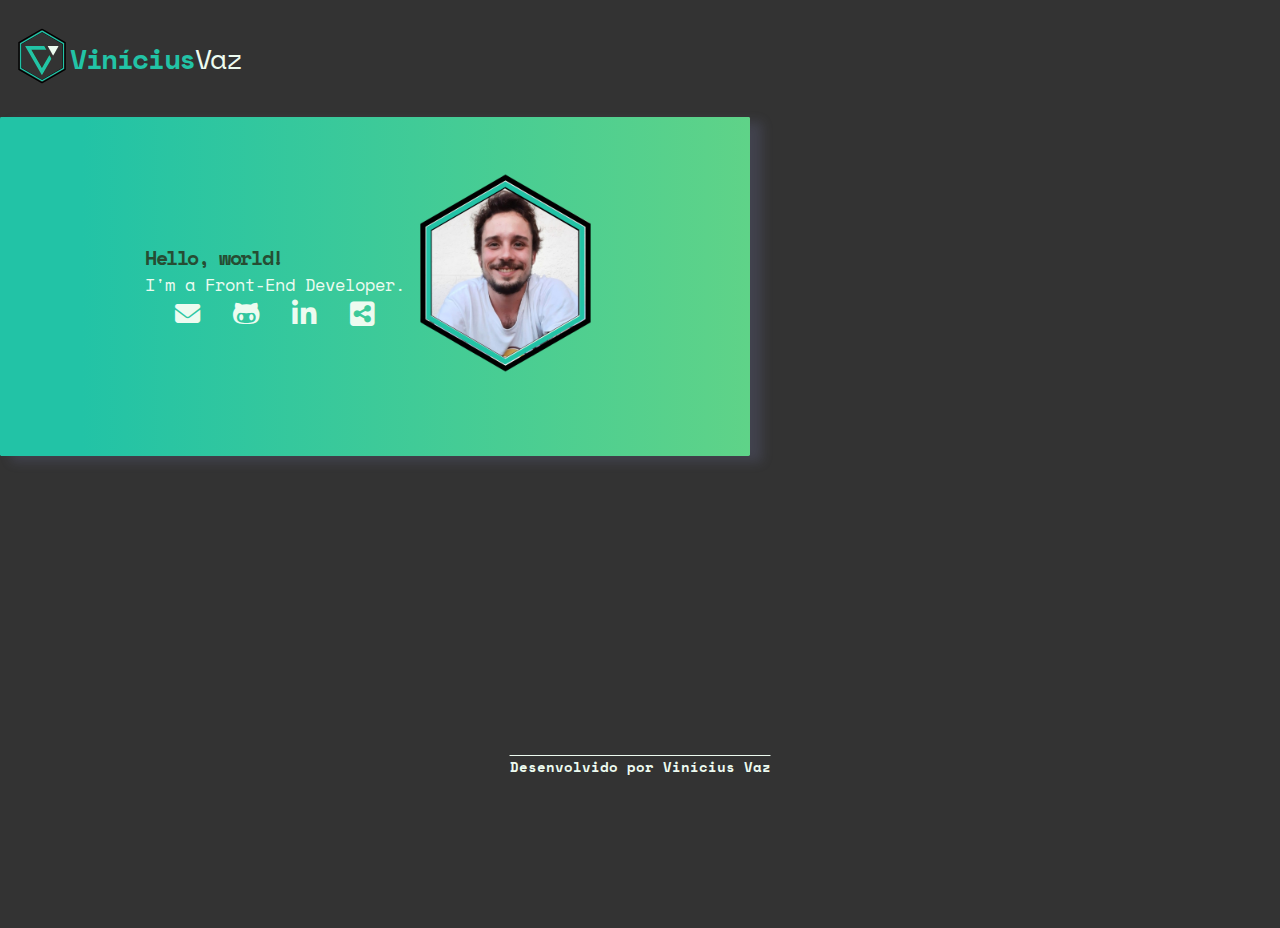
==== index.html @ f68db33d "greetings-card wrap" ====
<!DOCTYPE html>
<html lang="en">

<head>
   <meta charset="UTF-8" />
   <meta http-equiv="X-UA-Compatible" content="IE=edge" />
   <meta name="viewport" content="width=device-width, initial-scale=1.0" />
   <link href="https://cdn.jsdelivr.net/npm/bootstrap@5.3.0-alpha3/dist/css/bootstrap.min.css" rel="stylesheet"
      integrity="sha384-KK94CHFLLe+nY2dmCWGMq91rCGa5gtU4mk92HdvYe+M/SXH301p5ILy+dN9+nJOZ" crossorigin="anonymous" />
   <link rel="stylesheet" href="https://cdnjs.cloudflare.com/ajax/libs/font-awesome/6.2.1/css/all.min.css" />
   <link rel="stylesheet" href="./css/style.css" />
   <title>Vinícius Vaz</title>
</head>

<body>
   <header>
         <div id="logo">
            <div id="logo-img">
               <img src="./img/vv-logo.svg" alt="" />
            </div>

            <div id="logo-title">
               <span class="first-name">Vinícius</span><span class="second-name">Vaz</span>
            </div>
         </div>
   </header>

   <main>
      <section id="greeting">
         <div id="greeting-card" class="container">
               <div>              
                  <p><span>Hello, world!</span> I'm a Front-End Developer.</p>

                  <div id="greetings-social">
                     <div><a href="mailto: agvazvinicius@gmail.com" target="_blank"><i class="greetings-icons icon-animation  fa-solid fa-envelope" target="_blank"></i></i></a></div>
                     <div><a href="https://github.com/zoomviex"><i class="greetings-icons icon-animation fa-brands fa-github-alt"></i></a></div>
                     <div><a href="https://www.linkedin.com/in/vinicius-a-g-vaz-122596254"><i class="greetings-icons icon-animation fa-brands fa-linkedin-in" target="_blank"></i></a></div>
                     <div><a href=""><i class="greetings-icons icon-animation fa-solid fa-square-share-nodes" target="_blank"></i></a>
                     </div>
                  </div>
               </div>
               <div>
                  <img src="./img/vv-port-pic.png" alt="" />
               </div>
         </div>
      </section>

      <section id="portifolio">
         <div id="portifolio-card">
            <div id='project-1' class="project">
            </div>
         </div>
      </section>
   </main>

   <footer>
      <div id="footer-rights">
         <p>Desenvolvido por Vinícius Vaz</p>
      </div>
   </footer>
</body>

</html>
---- css/style.css ----
@import url('https://fonts.googleapis.com/css2?family=Space+Mono:wght@400;700&display=swap');
@import url('https://fonts.googleapis.com/css2?family=Fira+Code:wght@400;500;600;700&display=swap');

:root {
   --color-lg-green: #edfbf0;
   --color-md-green: rgba(34, 195, 166, 1);
   --color-dk-green: #264D33;
   --color-white: #ffffff;
   --color-dark: #333333;
   --color-light: rgba(132, 139, 200, 0.18);
   --color-primary-variant: #111e88;
   --color-dark-variant: #677483;
   --bg-gradient-green: linear-gradient(90deg, #22c3a6 11%, #5fd388 100%);

   --card-border-radius: 2rem;
   --border-radius-1: 0.4rem;
   --border-radius-2: 0.8rem;
   --border-radius-3: 1.2rem;

   --card-padding: 1.8rem;
   --padding-1: 0.4rem;
   --padding-2: 1.2rem;
   --padding-3: 2.0rem;


   --box-shadow: 0.8rem 0.4rem 0.8rem var(--color-light);
}

* {
   margin: 0;
   padding: 0;
   outline: 0;
   appearance: none;
   border: 0;
   text-decoration: none;
   list-style: none;
   box-sizing: border-box;
}

html {
   font-size: 14px;
}

body {
   height: 100vh;
   font-size: 1rem;
   user-select: none;
   overflow-x: hidden;
   background: var(--color-dark);
   font-family: 'Space Mono', monospace, sans-serif;
}

a {
   text-decoration: none;
}

header {
   width: 100%;
}

header #logo {
   display: flex;
   align-items: center;
   width: 22rem;
   margin: 2rem 1rem;
}

header #logo-img {
   width: 4rem;
}

header #logo-img img {
   width: 100%;
}

header #logo span {
   color: var(--color-lg-green);
   font-size: 2rem;
}

header #logo .first-name {
   font-weight: 600;
   color: var(--color-md-green);
   letter-spacing: -0.1rem;
}

header #logo .second-name {
   font-weight: 300;
   color: var(--color-lg-green);
   letter-spacing: -0.1rem;
}

header #menu {
   display: flex;
   justify-content: space-between;
   text-align: center;
   font-family: 'Space Mono';
   max-width: 750px;
   padding: 2rem 0 4rem 0;
}

/* MAIN SECTION GREETINGS*/

main #greeting-card {
   display: flex;
   justify-content: center;
   align-items: center;
   flex-wrap: wrap-reverse;
   max-width: 750px;
   padding: 4rem 0;
   border-radius: 10%;
   background: var(--bg-gradient-green);
   border-radius: 0.1rem;
   box-shadow: var(--box-shadow);
}

main #greeting-card p {
   font-size: 1.2rem;
   color: var(--color-lg-green);
}


main #greeting-card p span{
   font-size: 1.4rem;
   font-weight: 600;
   letter-spacing: -0.1rem;
   color: var(--color-dk-green);
}

main #greeting-card p span::after{
   content: "\a";
   white-space: pre;
}

main #greeting-card img {
   max-height: 200px;
   margin-bottom: 1.6rem;
}

main #greetings-social {
   display: flex;
   justify-content: space-evenly;
   align-items: center;
}

main .greetings-icons {
   font-size: 2rem;
   padding: 0.2rem;
   color: var(--color-lg-green);
   border-radius: 20%;

}

main .fa-envelope {
   font-size: 1.8rem;
}

main .icon-animation {
   transition: all .3s ease-in-out;
}

main .icon-animation:hover {
   transform: scale(1.2);
   color: var(--color-md-green);
   background: var(--color-lg-green);
   box-shadow: 0.2rem 0.2rem 1rem var(--color-dk-green);
}


/* MAIN SECTION PORTIFOLIO*/
main #portifolio {
   height: 300px;
   margin: 0 3rem;
}


/* FOOTER */

footer #footer-rights p {
   color: var(--color-lg-green);
   text-align: center;
   text-decoration: overline;
   font-weight: 600;
}

::-webkit-scrollbar {
   width: 0.6rem;
}

::-webkit-scrollbar-thumb {
   background: var(--color-light);
}

::-webkit-scrollbar-thumb:hover {
   background: var(--bg-gradient-green);
}

/* QUERIES */
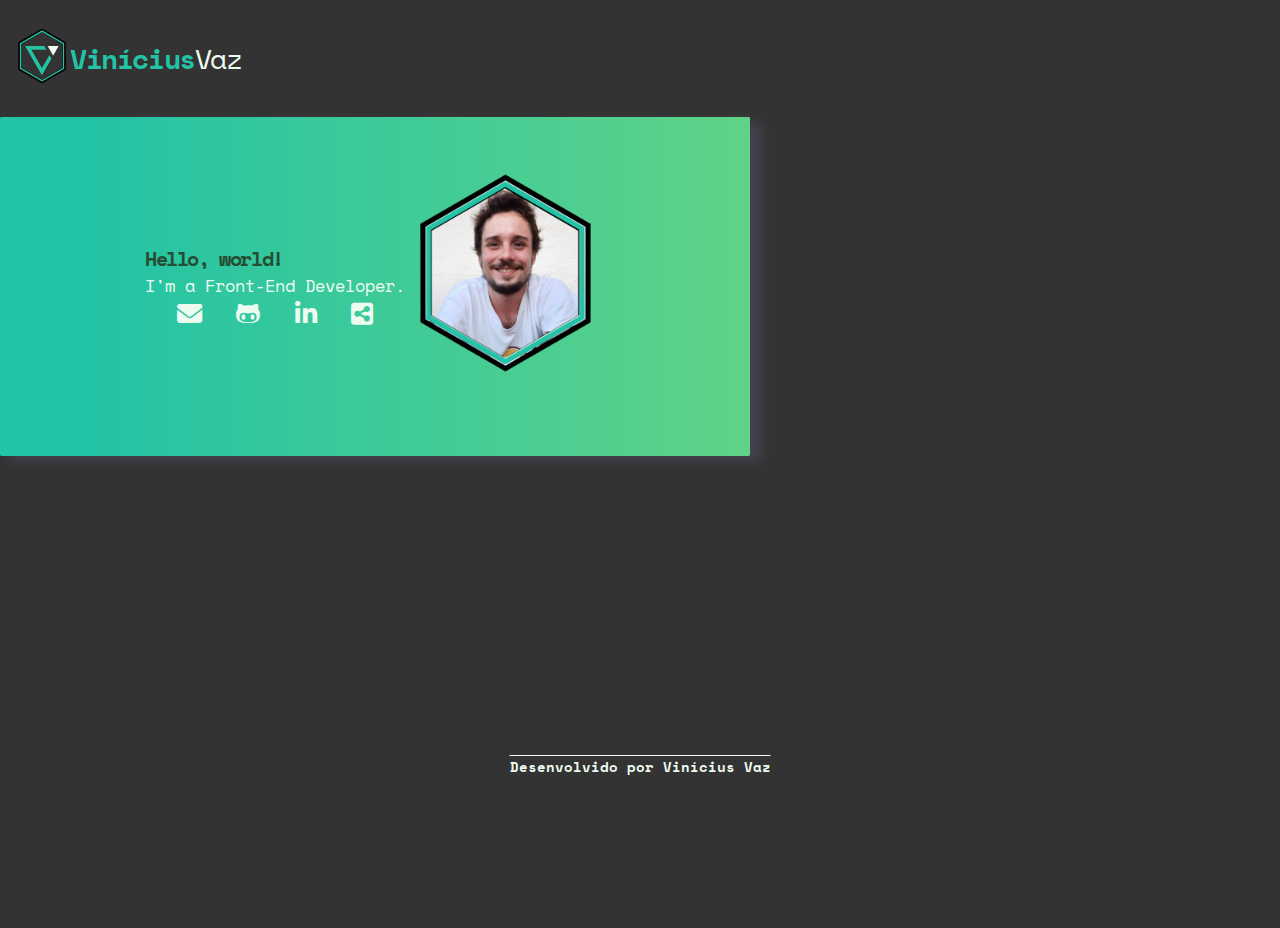
==== commit 7ef5e290: "other version in development" ====
--- a/index.html
+++ b/index.html
@@ -8,6 +8,8 @@
    <link href="https://cdn.jsdelivr.net/npm/bootstrap@5.3.0-alpha3/dist/css/bootstrap.min.css" rel="stylesheet"
       integrity="sha384-KK94CHFLLe+nY2dmCWGMq91rCGa5gtU4mk92HdvYe+M/SXH301p5ILy+dN9+nJOZ" crossorigin="anonymous" />
    <link rel="stylesheet" href="https://cdnjs.cloudflare.com/ajax/libs/font-awesome/6.2.1/css/all.min.css" />
+   <link rel="stylesheet" href="./css/root.css">
+   <link rel="stylesheet" href="./css/fonts.css" />
    <link rel="stylesheet" href="./css/style.css" />
    <title>Vinícius Vaz</title>
 </head>
@@ -20,7 +22,7 @@
             </div>
 
             <div id="logo-title">
-               <span class="first-name">Vinícius</span><span class="second-name">Vaz</span>
+               <span>Vinícius</span><span>Vaz</span>
             </div>
          </div>
    </header>
@@ -60,4 +62,4 @@
    </footer>
 </body>
 
-</html>
+</html>--- a/css/root.css
+++ b/css/root.css
@@ -0,0 +1,24 @@
+:root {
+   --color-lg-green: #edfbf0;
+   --color-md-green: rgba(34, 195, 166, 1);
+   --color-dk-green: #264D33;
+   --color-white: #ffffff;
+   --color-dark: #333333;
+   --color-light: rgba(132, 139, 200, 0.18);
+   --color-primary-variant: #111e88;
+   --color-dark-variant: #677483;
+   --bg-gradient-green: linear-gradient(90deg, #22c3a6 11%, #5fd388 100%);
+
+   --card-border-radius: 2rem;
+   --border-radius-1: 0.4rem;
+   --border-radius-2: 0.8rem;
+   --border-radius-3: 1.2rem;
+
+   --card-padding: 1.8rem;
+   --padding-1: 0.4rem;
+   --padding-2: 1.2rem;
+   --padding-3: 2.0rem;
+
+
+   --box-shadow: 0.8rem 0.4rem 0.8rem var(--color-light);
+}--- a/css/fonts.css
+++ b/css/fonts.css
@@ -0,0 +1,2 @@
+@import url('https://fonts.googleapis.com/css2?family=Space+Mono:wght@400;700&display=swap');
+@import url('https://fonts.googleapis.com/css2?family=Fira+Code:wght@400;500;600;700&display=swap');
--- a/css/style.css
+++ b/css/style.css
@@ -1,31 +1,3 @@
-@import url('https://fonts.googleapis.com/css2?family=Space+Mono:wght@400;700&display=swap');
-@import url('https://fonts.googleapis.com/css2?family=Fira+Code:wght@400;500;600;700&display=swap');
-
-:root {
-   --color-lg-green: #edfbf0;
-   --color-md-green: rgba(34, 195, 166, 1);
-   --color-dk-green: #264D33;
-   --color-white: #ffffff;
-   --color-dark: #333333;
-   --color-light: rgba(132, 139, 200, 0.18);
-   --color-primary-variant: #111e88;
-   --color-dark-variant: #677483;
-   --bg-gradient-green: linear-gradient(90deg, #22c3a6 11%, #5fd388 100%);
-
-   --card-border-radius: 2rem;
-   --border-radius-1: 0.4rem;
-   --border-radius-2: 0.8rem;
-   --border-radius-3: 1.2rem;
-
-   --card-padding: 1.8rem;
-   --padding-1: 0.4rem;
-   --padding-2: 1.2rem;
-   --padding-3: 2.0rem;
-
-
-   --box-shadow: 0.8rem 0.4rem 0.8rem var(--color-light);
-}
-
 * {
    margin: 0;
    padding: 0;
@@ -73,18 +45,18 @@
    width: 100%;
 }
 
-header #logo span {
-   color: var(--color-lg-green);
+header #logo span{
    font-size: 2rem;
 }
 
-header #logo .first-name {
+header #logo span:first-child {
    font-weight: 600;
    color: var(--color-md-green);
    letter-spacing: -0.1rem;
+   
 }
 
-header #logo .second-name {
+header #logo span:last-child{
    font-weight: 300;
    color: var(--color-lg-green);
    letter-spacing: -0.1rem;
@@ -144,7 +116,7 @@
 }
 
 main .greetings-icons {
-   font-size: 2rem;
+   font-size: 1.8rem;
    padding: 0.2rem;
    color: var(--color-lg-green);
    border-radius: 20%;
@@ -166,13 +138,11 @@
    box-shadow: 0.2rem 0.2rem 1rem var(--color-dk-green);
 }
 
-
 /* MAIN SECTION PORTIFOLIO*/
 main #portifolio {
    height: 300px;
    margin: 0 3rem;
 }
-
 
 /* FOOTER */
 
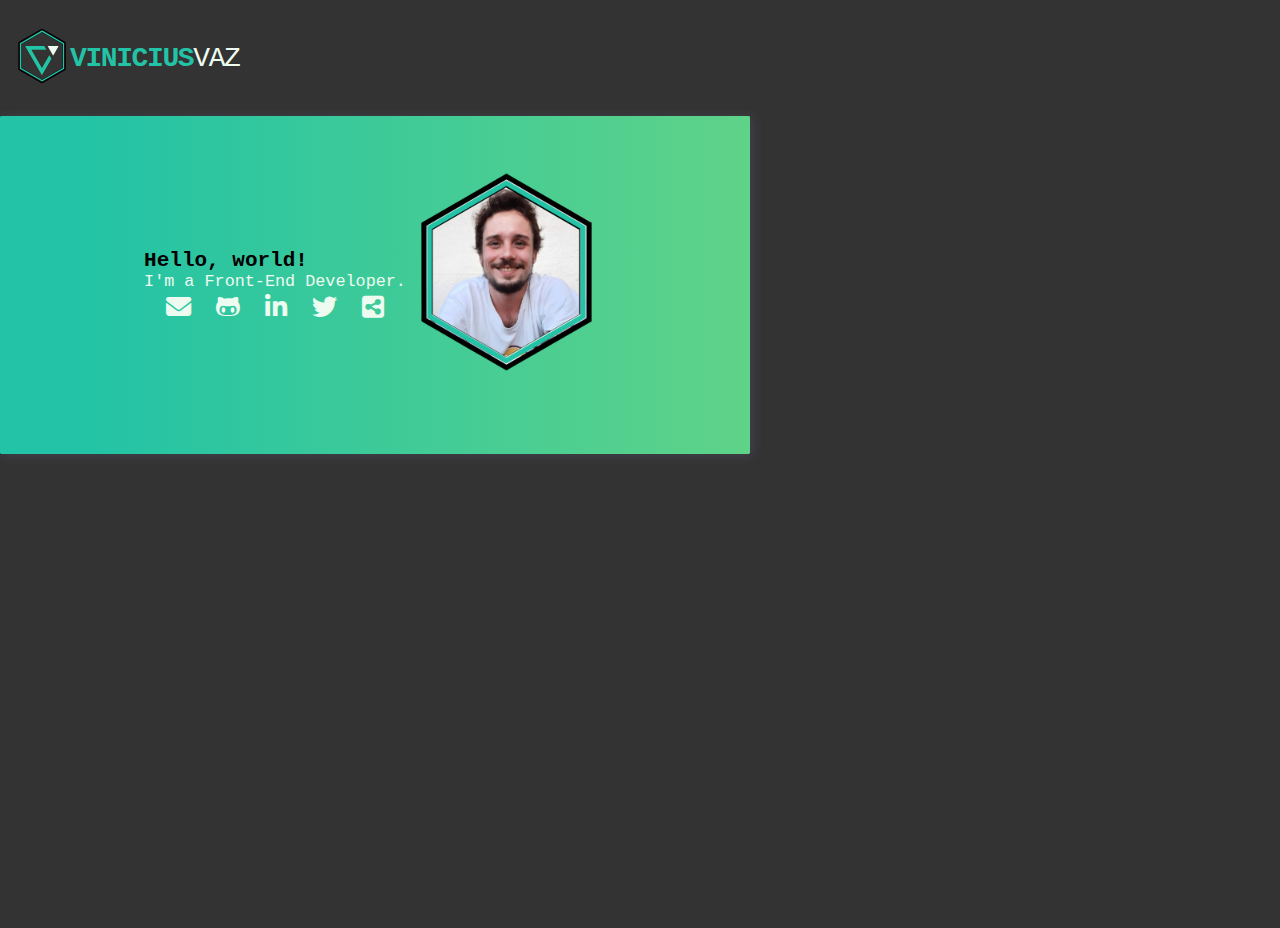
==== commit cad1a15e: "testing new design" ====
--- a/index.html
+++ b/index.html
@@ -9,7 +9,6 @@
       integrity="sha384-KK94CHFLLe+nY2dmCWGMq91rCGa5gtU4mk92HdvYe+M/SXH301p5ILy+dN9+nJOZ" crossorigin="anonymous" />
    <link rel="stylesheet" href="https://cdnjs.cloudflare.com/ajax/libs/font-awesome/6.2.1/css/all.min.css" />
    <link rel="stylesheet" href="./css/root.css">
-   <link rel="stylesheet" href="./css/fonts.css" />
    <link rel="stylesheet" href="./css/style.css" />
    <title>Vinícius Vaz</title>
 </head>
@@ -17,12 +16,12 @@
 <body>
    <header>
          <div id="logo">
-            <div id="logo-img">
+            <div id="logo-img" >
                <img src="./img/vv-logo.svg" alt="" />
             </div>
 
             <div id="logo-title">
-               <span>Vinícius</span><span>Vaz</span>
+               <span>VINICIUS</span><span>VAZ</span>
             </div>
          </div>
    </header>
@@ -30,36 +29,57 @@
    <main>
       <section id="greeting">
          <div id="greeting-card" class="container">
-               <div>              
-                  <p><span>Hello, world!</span> I'm a Front-End Developer.</p>
+               <div> 
+                  <h2><span>Hello, world!</span></h2>           
+                  <p> I'm a Front-End Developer.</p>
 
                   <div id="greetings-social">
-                     <div><a href="mailto: agvazvinicius@gmail.com" target="_blank"><i class="greetings-icons icon-animation  fa-solid fa-envelope" target="_blank"></i></i></a></div>
-                     <div><a href="https://github.com/zoomviex"><i class="greetings-icons icon-animation fa-brands fa-github-alt"></i></a></div>
-                     <div><a href="https://www.linkedin.com/in/vinicius-a-g-vaz-122596254"><i class="greetings-icons icon-animation fa-brands fa-linkedin-in" target="_blank"></i></a></div>
-                     <div><a href=""><i class="greetings-icons icon-animation fa-solid fa-square-share-nodes" target="_blank"></i></a>
+                     <div>
+                        <a href="mailto: agvazvinicius@gmail.com" target="_blank">
+                           <i class="greetings-icons icon-animation  fa-solid fa-envelope"></i></i>
+                        </a>
+                     </div>
+                     <div>
+                        <a href="https://github.com/zoomviex" target="_blank">
+                           <i class="greetings-icons icon-animation fa-brands fa-github-alt"></i>
+                        </a>
+                     </div>
+                     <div>
+                        <a href="https://www.linkedin.com/in/vinicius-a-g-vaz-122596254" target="_blank">
+                           <i class="greetings-icons icon-animation fa-brands fa-linkedin-in"></i>
+                        </a>
+                     </div>
+                     <div>
+                        <a href="https://twitter.com/zoomviexv" target="_blank">
+                           <i class="greetings-icons icon-animation fa-brands fa-twitter"></i>
+                        </a>
+                     </div>
+                     <div>
+                        <a href="">
+                           <i class="greetings-icons icon-animation fa-solid fa-square-share-nodes" ></i>
+                        </a>
                      </div>
                   </div>
                </div>
                <div>
-                  <img src="./img/vv-port-pic.png" alt="" />
+               <img src="/img/vv-port-pic.png" alt="" />
                </div>
          </div>
       </section>
 
-      <section id="portifolio">
+      <!-- <section id="portifolio">
          <div id="portifolio-card">
-            <div id='project-1' class="project">
+            <div id='projects' class="projects">
             </div>
          </div>
-      </section>
+      </section> -->
    </main>
-
+<!-- 
    <footer>
       <div id="footer-rights">
          <p>Desenvolvido por Vinícius Vaz</p>
       </div>
-   </footer>
+   </footer> -->
 </body>
-
+<script src="/js/app.js"></script>
 </html>--- a/css/root.css
+++ b/css/root.css
@@ -20,5 +20,5 @@
    --padding-3: 2.0rem;
 
 
-   --box-shadow: 0.8rem 0.4rem 0.8rem var(--color-light);
+   --box-shadow: 0.2rem 0.1rem 0.8rem var(--color-light);
 }--- a/css/style.css
+++ b/css/style.css
@@ -165,5 +165,4 @@
    background: var(--bg-gradient-green);
 }
 
-/* QUERIES */
-
+/* QUERIES */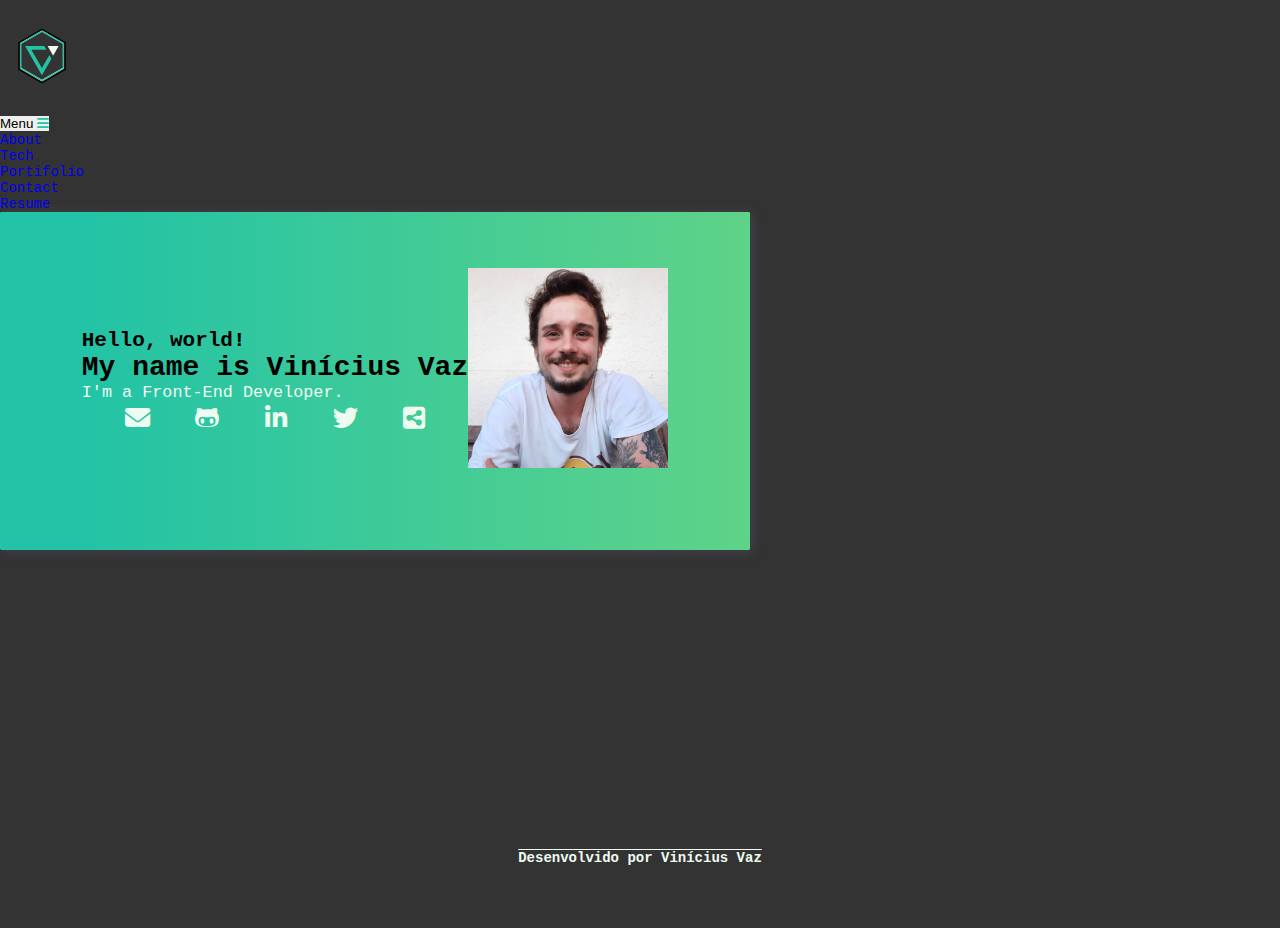
==== commit 017f7837: "mobile menus" ====
--- a/index.html
+++ b/index.html
@@ -5,81 +5,115 @@
    <meta charset="UTF-8" />
    <meta http-equiv="X-UA-Compatible" content="IE=edge" />
    <meta name="viewport" content="width=device-width, initial-scale=1.0" />
-   <link href="https://cdn.jsdelivr.net/npm/bootstrap@5.3.0-alpha3/dist/css/bootstrap.min.css" rel="stylesheet"
-      integrity="sha384-KK94CHFLLe+nY2dmCWGMq91rCGa5gtU4mk92HdvYe+M/SXH301p5ILy+dN9+nJOZ" crossorigin="anonymous" />
-   <link rel="stylesheet" href="https://cdnjs.cloudflare.com/ajax/libs/font-awesome/6.2.1/css/all.min.css" />
+   <link
+      href="https://cdn.jsdelivr.net/npm/bootstrap@5.3.0-alpha3/dist/css/bootstrap.min.css"
+      rel="stylesheet"
+      integrity="sha384-KK94CHFLLe+nY2dmCWGMq91rCGa5gtU4mk92HdvYe+M/SXH301p5ILy+dN9+nJOZ"
+      crossorigin="anonymous" />
+   <link rel="stylesheet"
+      href="https://cdnjs.cloudflare.com/ajax/libs/font-awesome/6.2.1/css/all.min.css" />
    <link rel="stylesheet" href="./css/root.css">
    <link rel="stylesheet" href="./css/style.css" />
    <title>Vinícius Vaz</title>
 </head>
 
 <body>
-   <header>
-         <div id="logo">
-            <div id="logo-img" >
-               <img src="./img/vv-logo.svg" alt="" />
-            </div>
+   <header class="container">
+      <div id="logo">
+         <div id="logo-img">
+            <img src="./img/vv-logo.svg" alt="" />
+         </div>
+      </div>
 
-            <div id="logo-title">
-               <span>VINICIUS</span><span>VAZ</span>
-            </div>
+      <nav id="nav">
+         <button id="btn-mobile" onclick="toggleMenu()">Menu
+            <i class="fa-solid fa-bars" style="color: #22c3a6;"></i>
+         </button>
+
+         <div class="menu">
+            <li><a href="#">About</a></li>
+            <li><a href="#">Tech</a></li>
+            <li><a href="#">Portifolio</a></li>
+            <li><a href="#">Contact</a></li>
+            <li><a class="resume" href="#">Resume</a></li>
          </div>
+      </nav>
    </header>
 
    <main>
-      <section id="greeting">
-         <div id="greeting-card" class="container">
-               <div> 
-                  <h2><span>Hello, world!</span></h2>           
-                  <p> I'm a Front-End Developer.</p>
+      <section id="greeting" class="container">
+         <div id="greeting-card">
 
-                  <div id="greetings-social">
-                     <div>
-                        <a href="mailto: agvazvinicius@gmail.com" target="_blank">
-                           <i class="greetings-icons icon-animation  fa-solid fa-envelope"></i></i>
-                        </a>
-                     </div>
-                     <div>
-                        <a href="https://github.com/zoomviex" target="_blank">
-                           <i class="greetings-icons icon-animation fa-brands fa-github-alt"></i>
-                        </a>
-                     </div>
-                     <div>
-                        <a href="https://www.linkedin.com/in/vinicius-a-g-vaz-122596254" target="_blank">
-                           <i class="greetings-icons icon-animation fa-brands fa-linkedin-in"></i>
-                        </a>
-                     </div>
-                     <div>
-                        <a href="https://twitter.com/zoomviexv" target="_blank">
-                           <i class="greetings-icons icon-animation fa-brands fa-twitter"></i>
-                        </a>
-                     </div>
-                     <div>
-                        <a href="">
-                           <i class="greetings-icons icon-animation fa-solid fa-square-share-nodes" ></i>
-                        </a>
-                     </div>
+
+            <div>
+               <h2>
+                  <span>
+                     Hello, world!
+                  </span>
+               </h2>
+
+               <h1 id="name">
+                  My name is <span>Vinícius</span><span> Vaz</span>
+               </h1>
+
+               <p>
+                  I'm a Front-End Developer.
+               </p>
+
+               <div id="greetings-social">
+                  <div>
+                     <a href="mailto: agvazvinicius@gmail.com" target="_blank">
+                        <i
+                           class="greetings-icons icon-animation  fa-solid fa-envelope"></i></i>
+                     </a>
+                  </div>
+                  <div>
+                     <a href="https://github.com/zoomviex" target="_blank">
+                        <i
+                           class="greetings-icons icon-animation fa-brands fa-github-alt"></i>
+                     </a>
+                  </div>
+                  <div>
+                     <a href="https://www.linkedin.com/in/vinicius-a-g-vaz-122596254"
+                        target="_blank">
+                        <i
+                           class="greetings-icons icon-animation fa-brands fa-linkedin-in"></i>
+                     </a>
+                  </div>
+                  <div>
+                     <a href="https://twitter.com/zoomviexv" target="_blank">
+                        <i
+                           class="greetings-icons icon-animation fa-brands fa-twitter"></i>
+                     </a>
+                  </div>
+                  <div>
+                     <a href="">
+                        <i
+                           class="greetings-icons icon-animation fa-solid fa-square-share-nodes"></i>
+                     </a>
                   </div>
                </div>
-               <div>
-               <img src="/img/vv-port-pic.png" alt="" />
-               </div>
+            </div>
+            <div id="img">
+               <img src="./img/port-pic.jpeg" alt="">
+            </div>
          </div>
       </section>
 
-      <!-- <section id="portifolio">
+      <section id="portifolio">
          <div id="portifolio-card">
             <div id='projects' class="projects">
             </div>
          </div>
-      </section> -->
+      </section>
    </main>
-<!-- 
+
    <footer>
       <div id="footer-rights">
          <p>Desenvolvido por Vinícius Vaz</p>
       </div>
-   </footer> -->
+   </footer>
 </body>
 <script src="/js/app.js"></script>
+
 </html>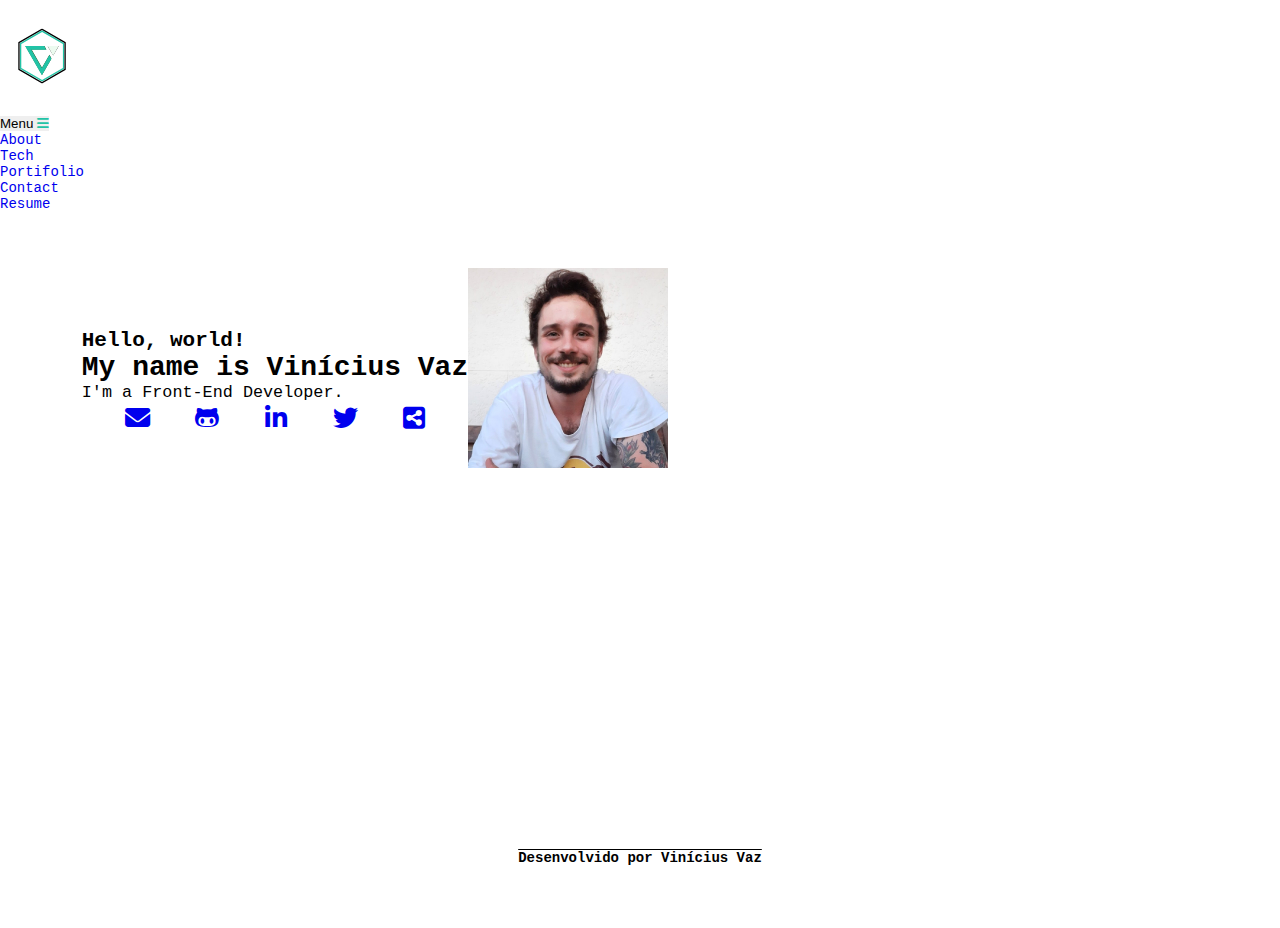
==== commit bfd06e9b: "fix folder paths" ====
--- a/index.html
+++ b/index.html
@@ -12,7 +12,7 @@
       crossorigin="anonymous" />
    <link rel="stylesheet"
       href="https://cdnjs.cloudflare.com/ajax/libs/font-awesome/6.2.1/css/all.min.css" />
-   <link rel="stylesheet" href="./css/root.css">
+
    <link rel="stylesheet" href="./css/style.css" />
    <title>Vinícius Vaz</title>
 </head>
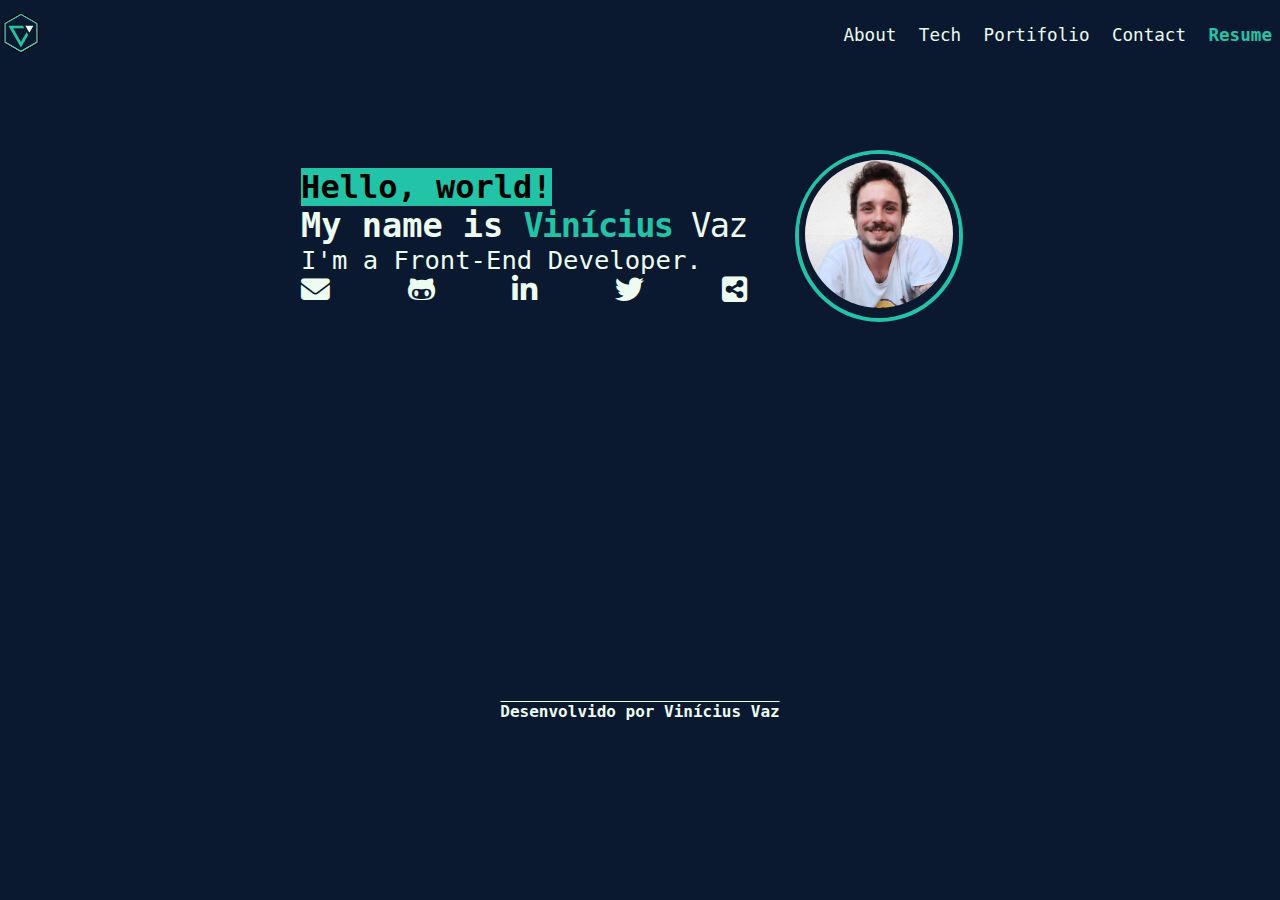
==== commit b32b4fd2: "js path fix" ====
--- a/index.html
+++ b/index.html
@@ -13,7 +13,7 @@
    <link rel="stylesheet"
       href="https://cdnjs.cloudflare.com/ajax/libs/font-awesome/6.2.1/css/all.min.css" />
 
-   <link rel="stylesheet" href="./css/style.css" />
+   <link rel="stylesheet" href="css/style.css" />
    <title>Vinícius Vaz</title>
 </head>
 
@@ -43,8 +43,6 @@
    <main>
       <section id="greeting" class="container">
          <div id="greeting-card">
-
-
             <div>
                <h2>
                   <span>
@@ -94,6 +92,7 @@
                   </div>
                </div>
             </div>
+
             <div id="img">
                <img src="./img/port-pic.jpeg" alt="">
             </div>
@@ -113,7 +112,7 @@
          <p>Desenvolvido por Vinícius Vaz</p>
       </div>
    </footer>
+   <script src="js/app.js"></script>
 </body>
-<script src="/js/app.js"></script>
 
 </html>--- a/css/style.css
+++ b/css/style.css
@@ -1,3 +1,23 @@
+:root {
+   --color-lg-green: #edfbf0;
+   --color-md-green: #22c3a6;
+   --color-dk-green: #264D33;
+   --color-white: #edfeee;
+   --color-dark: #0a192f;
+   --color-light: rgba(132, 139, 200, 0.18);
+   --color-primary-variant: #111e88;
+   --color-dark-variant: #231F20;
+   --bg-gradient-green: linear-gradient(90deg, #22c3a6 11%, #5fd388 100%);
+
+   --card-padding: 1.8rem;
+   --padding-1: 0.4rem;
+   --padding-2: 1.2rem;
+   --padding-3: 2.0rem;
+
+
+   --box-shadow: 0.2rem 0.1rem 0.8rem var(--color-light);
+}
+
 * {
    margin: 0;
    padding: 0;
@@ -9,13 +29,9 @@
    box-sizing: border-box;
 }
 
-html {
-   font-size: 14px;
-}
-
 body {
    height: 100vh;
-   font-size: 1rem;
+
    user-select: none;
    overflow-x: hidden;
    background: var(--color-dark);
@@ -28,99 +44,125 @@
 
 header {
    width: 100%;
-}
-
-header #logo {
-   display: flex;
+   display: flex;
+   justify-content: space-between;
    align-items: center;
-   width: 22rem;
-   margin: 2rem 1rem;
+   height: 4.375rem;
 }
 
 header #logo-img {
-   width: 4rem;
+   width: 2.6rem;
 }
 
 header #logo-img img {
    width: 100%;
 }
 
-header #logo span{
+header .menu {
+   display: flex;
+   gap: .4rem;
+}
+
+header .menu a {
+   text-decoration: none;
+   font-size: 1.1rem;
+
+   color: var(--color-lg-green);
+   transition: all .2s ease-in-out;
+}
+
+header .menu li a:hover {
+   transform: scale(0.98);
+   opacity: 1;
+}
+
+header .menu .resume {
+   color: var(--color-md-green);
+   font-weight: 700;
+}
+
+header .menu .resume:hover {
+   color: var(--color-md-green);
+
+}
+
+header .menu a {
+   display: block;
+   padding: .5rem;
+}
+
+#btn-mobile {
+   display: none;
+}
+
+
+/* MAIN SECTION GREETINGS */
+
+main #greeting-card {
+   display: flex;
+   flex-wrap: wrap-reverse;
+   justify-content: center;
+   gap: 2rem;
+   align-items: center;
+   padding: 4rem 0;
+}
+
+main #greeting-card #img{
+   border-radius: 50%;
+   border: 4px solid var(--color-md-green);
+   margin: 1rem;
+   
+}
+
+main #greeting-card img{
+   width: 10rem;
+   border: 6px solid var(--color-dark);
+   border-radius: 50%;
+}
+
+main #greeting-card h2 {
    font-size: 2rem;
-}
-
-header #logo span:first-child {
+   width: fit-content;
+   background-color: var(--color-md-green);
+}
+
+main h1{
+   color: var(--color-lg-green);
+   font-size: 2.1rem;
+}
+
+main #name
+{
+}
+
+main #name span:first-child {
    font-weight: 600;
    color: var(--color-md-green);
    letter-spacing: -0.1rem;
-   
-}
-
-header #logo span:last-child{
+
+}
+
+main #name span:last-child {
    font-weight: 300;
    color: var(--color-lg-green);
    letter-spacing: -0.1rem;
 }
 
-header #menu {
+main #greeting-card p {
+   font-size: 1.6rem;
+   color: var(--color-lg-green);
+}
+
+main #greetings-social {
    display: flex;
    justify-content: space-between;
-   text-align: center;
-   font-family: 'Space Mono';
-   max-width: 750px;
-   padding: 2rem 0 4rem 0;
-}
-
-/* MAIN SECTION GREETINGS*/
-
-main #greeting-card {
-   display: flex;
-   justify-content: center;
-   align-items: center;
-   flex-wrap: wrap-reverse;
-   max-width: 750px;
-   padding: 4rem 0;
-   border-radius: 10%;
-   background: var(--bg-gradient-green);
-   border-radius: 0.1rem;
-   box-shadow: var(--box-shadow);
-}
-
-main #greeting-card p {
-   font-size: 1.2rem;
-   color: var(--color-lg-green);
-}
-
-
-main #greeting-card p span{
-   font-size: 1.4rem;
-   font-weight: 600;
-   letter-spacing: -0.1rem;
-   color: var(--color-dk-green);
-}
-
-main #greeting-card p span::after{
-   content: "\a";
-   white-space: pre;
-}
-
-main #greeting-card img {
-   max-height: 200px;
-   margin-bottom: 1.6rem;
-}
-
-main #greetings-social {
-   display: flex;
-   justify-content: space-evenly;
    align-items: center;
 }
 
 main .greetings-icons {
    font-size: 1.8rem;
-   padding: 0.2rem;
-   color: var(--color-lg-green);
-   border-radius: 20%;
-
+
+   color: var(--color-lg-green);
 }
 
 main .fa-envelope {
@@ -134,8 +176,6 @@
 main .icon-animation:hover {
    transform: scale(1.2);
    color: var(--color-md-green);
-   background: var(--color-lg-green);
-   box-shadow: 0.2rem 0.2rem 1rem var(--color-dk-green);
 }
 
 /* MAIN SECTION PORTIFOLIO*/
@@ -154,7 +194,7 @@
 }
 
 ::-webkit-scrollbar {
-   width: 0.6rem;
+   width: 0.1rem;
 }
 
 ::-webkit-scrollbar-thumb {
@@ -165,4 +205,47 @@
    background: var(--bg-gradient-green);
 }
 
-/* QUERIES */+/* QUERIES */
+
+@media (max-width: 800px) {
+   header .menu {
+      display: block;
+      width: 100%;
+      height: 0;
+      background-color: var(--color-dark);
+
+      position: absolute;
+      top: 4.375rem;
+      right: 0;
+      padding: 0 1.2rem;
+
+      z-index: 999;
+
+      transition: .6s;
+      visibility: hidden;
+      overflow-y: hidden;
+   }
+
+   #nav.active .menu {
+      height: calc(100vh - 4.375rem);
+      visibility: visible;
+      overflow-y: auto;
+   }
+
+   .menu a {
+      border-bottom: 1px solid var(--color-dk-green);
+   }
+
+
+   #btn-mobile {
+      display: flex;
+      align-items: center;
+      gap: .3rem;
+
+      padding: .5rem 1rem;
+
+      background: none;
+      color: var(--color-md-green);
+   }
+
+}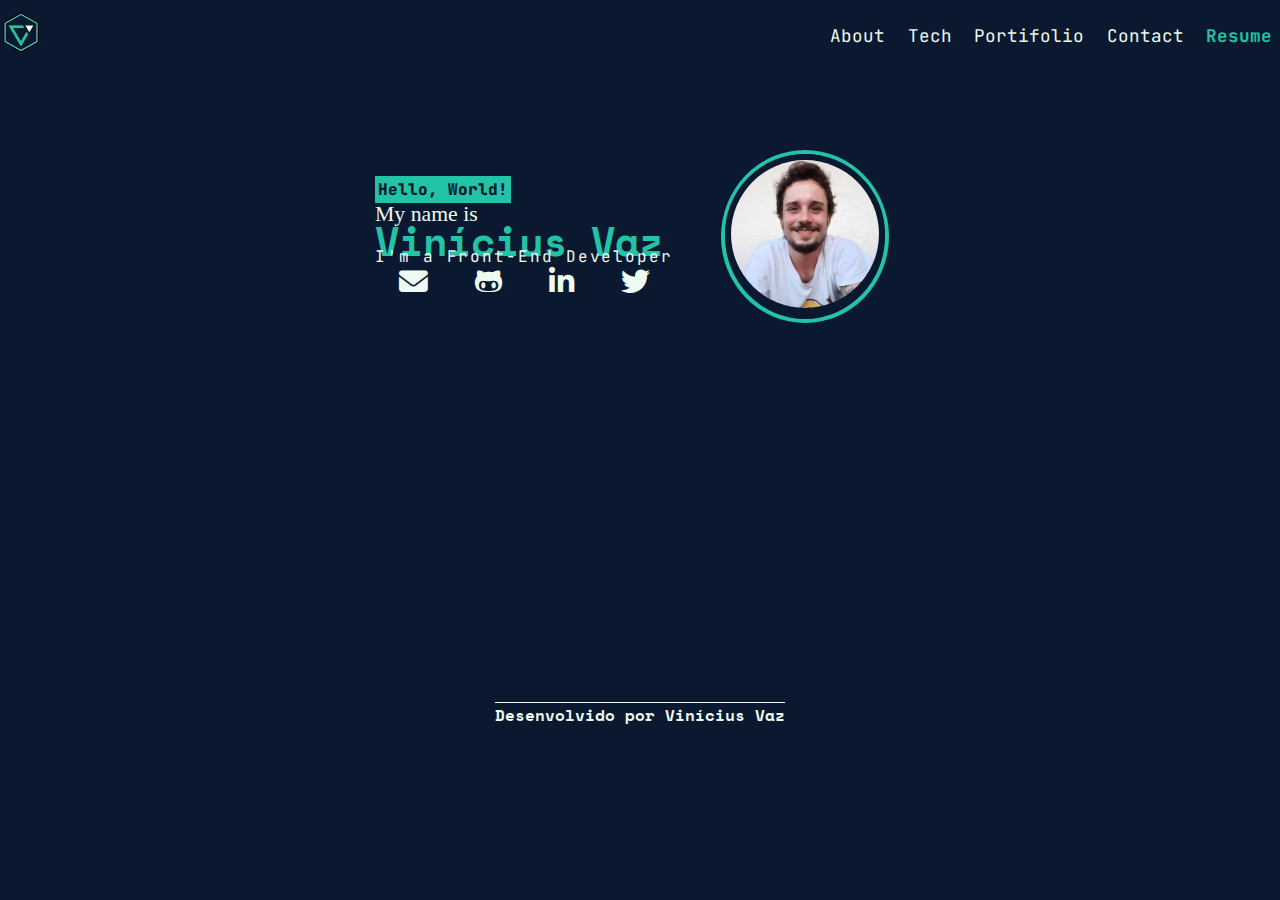
==== commit 80e13286: "f" ====
--- a/index.html
+++ b/index.html
@@ -41,55 +41,54 @@
    </header>
 
    <main>
+
       <section id="greeting" class="container">
          <div id="greeting-card">
             <div>
-               <h2>
-                  <span>
-                     Hello, world!
-                  </span>
-               </h2>
+               <p id="hello-world">
+                  Hello, World!
+               </p>
 
-               <h1 id="name">
-                  My name is <span>Vinícius</span><span> Vaz</span>
-               </h1>
+               <p id="name-is">
+                  My name is
+               </p>
 
-               <p>
-                  I'm a Front-End Developer.
+               <p id="name">
+                  Vinícius Vaz
+               </p>
+
+               <p id="front-end-dev">
+                  I'm a Front-End Developer
                </p>
 
                <div id="greetings-social">
-                  <div>
-                     <a href="mailto: agvazvinicius@gmail.com" target="_blank">
-                        <i
-                           class="greetings-icons icon-animation  fa-solid fa-envelope"></i></i>
-                     </a>
-                  </div>
-                  <div>
-                     <a href="https://github.com/zoomviex" target="_blank">
-                        <i
-                           class="greetings-icons icon-animation fa-brands fa-github-alt"></i>
-                     </a>
-                  </div>
-                  <div>
-                     <a href="https://www.linkedin.com/in/vinicius-a-g-vaz-122596254"
-                        target="_blank">
-                        <i
-                           class="greetings-icons icon-animation fa-brands fa-linkedin-in"></i>
-                     </a>
-                  </div>
-                  <div>
-                     <a href="https://twitter.com/zoomviexv" target="_blank">
-                        <i
-                           class="greetings-icons icon-animation fa-brands fa-twitter"></i>
-                     </a>
-                  </div>
-                  <div>
-                     <a href="">
-                        <i
-                           class="greetings-icons icon-animation fa-solid fa-square-share-nodes"></i>
-                     </a>
-                  </div>
+
+                  <a href="mailto: agvazvinicius@gmail.com" target="_blank">
+                     <i
+                        class="greetings-icons icon-animation  fa-solid fa-envelope"></i></i>
+                  </a>
+
+
+                  <a href="https://github.com/viniciusagvaz" target="_blank">
+                     <i
+                        class="greetings-icons icon-animation fa-brands fa-github-alt"></i>
+                  </a>
+
+
+                  <a href="https://www.linkedin.com/in/viniciusagvaz/"
+                     target="_blank">
+                     <i
+                        class="greetings-icons icon-animation fa-brands  fa-linkedin-in">
+                     </i>
+
+                  </a>
+
+
+                  <a href="https://twitter.com/zoomviexv" target="_blank">
+                     <i
+                        class="greetings-icons icon-animation fa-brands fa-twitter"></i>
+                  </a>
+
                </div>
             </div>
 
--- a/css/style.css
+++ b/css/style.css
@@ -1,3 +1,7 @@
+@import url('https://fonts.googleapis.com/css2?family=Fira+Code:wght@400;500;600;700&display=swap');
+@import url('https://fonts.googleapis.com/css2?family=Space+Mono:wght@400;700&display=swap');
+@import url('https://fonts.googleapis.com/css2?family=JetBrains+Mono:wght@100;200;300;400;500;600;700;800&display=swap');
+
 :root {
    --color-lg-green: #edfbf0;
    --color-md-green: #22c3a6;
@@ -35,7 +39,7 @@
    user-select: none;
    overflow-x: hidden;
    background: var(--color-dark);
-   font-family: 'Space Mono', monospace, sans-serif;
+   font-family: "JetBrains Mono", monospace, sans-serif;
 }
 
 a {
@@ -107,55 +111,62 @@
    padding: 4rem 0;
 }
 
-main #greeting-card #img{
+main #greeting-card #img {
    border-radius: 50%;
    border: 4px solid var(--color-md-green);
    margin: 1rem;
-   
-}
-
-main #greeting-card img{
+
+}
+
+main #greeting-card img {
    width: 10rem;
    border: 6px solid var(--color-dark);
    border-radius: 50%;
 }
 
-main #greeting-card h2 {
-   font-size: 2rem;
+
+main #hello-world {
+   font-size: 1rem;
+   color: var(--color-dark);
+   font-weight: 800;
    width: fit-content;
+   margin-bottom: -0.1rem;
    background-color: var(--color-md-green);
-}
-
-main h1{
-   color: var(--color-lg-green);
-   font-size: 2.1rem;
-}
-
-main #name
-{
-}
-
-main #name span:first-child {
-   font-weight: 600;
-   color: var(--color-md-green);
-   letter-spacing: -0.1rem;
-
-}
-
-main #name span:last-child {
-   font-weight: 300;
-   color: var(--color-lg-green);
-   letter-spacing: -0.1rem;
-}
-
-main #greeting-card p {
-   font-size: 1.6rem;
-   color: var(--color-lg-green);
-}
+   font-family: 'JetBrains Mono';
+   padding: .2rem;
+}
+
+main #name-is {
+   color: var(--color-lg-green);
+   font-size: 1.36rem;
+   font-weight: 400;
+   margin-bottom: -1rem;
+   font-family: 'Jet Brains Mono';
+}
+
+
+main #name {
+   font-weight: 700;
+   color: var(--color-md-green);
+   font-family: 'Space Mono';
+   font-size: 2.5rem;
+   /* letter-spacing: -0.02rem; */
+}
+
+main #front-end-dev {
+   margin-top: -1.5rem;
+   font-size: 1rem;
+   letter-spacing: 0.12rem;
+   color: var(--color-lg-green);
+   text-align: center;
+
+   font-family: 'JetBrains Mono', 'Space Mono', sans-serif;
+}
+
 
 main #greetings-social {
    display: flex;
-   justify-content: space-between;
+   justify-content: space-around;
    align-items: center;
 }
 
@@ -190,6 +201,7 @@
    color: var(--color-lg-green);
    text-align: center;
    text-decoration: overline;
+   font-family: 'Space Mono';
    font-weight: 600;
 }
 
@@ -236,7 +248,6 @@
       border-bottom: 1px solid var(--color-dk-green);
    }
 
-
    #btn-mobile {
       display: flex;
       align-items: center;
